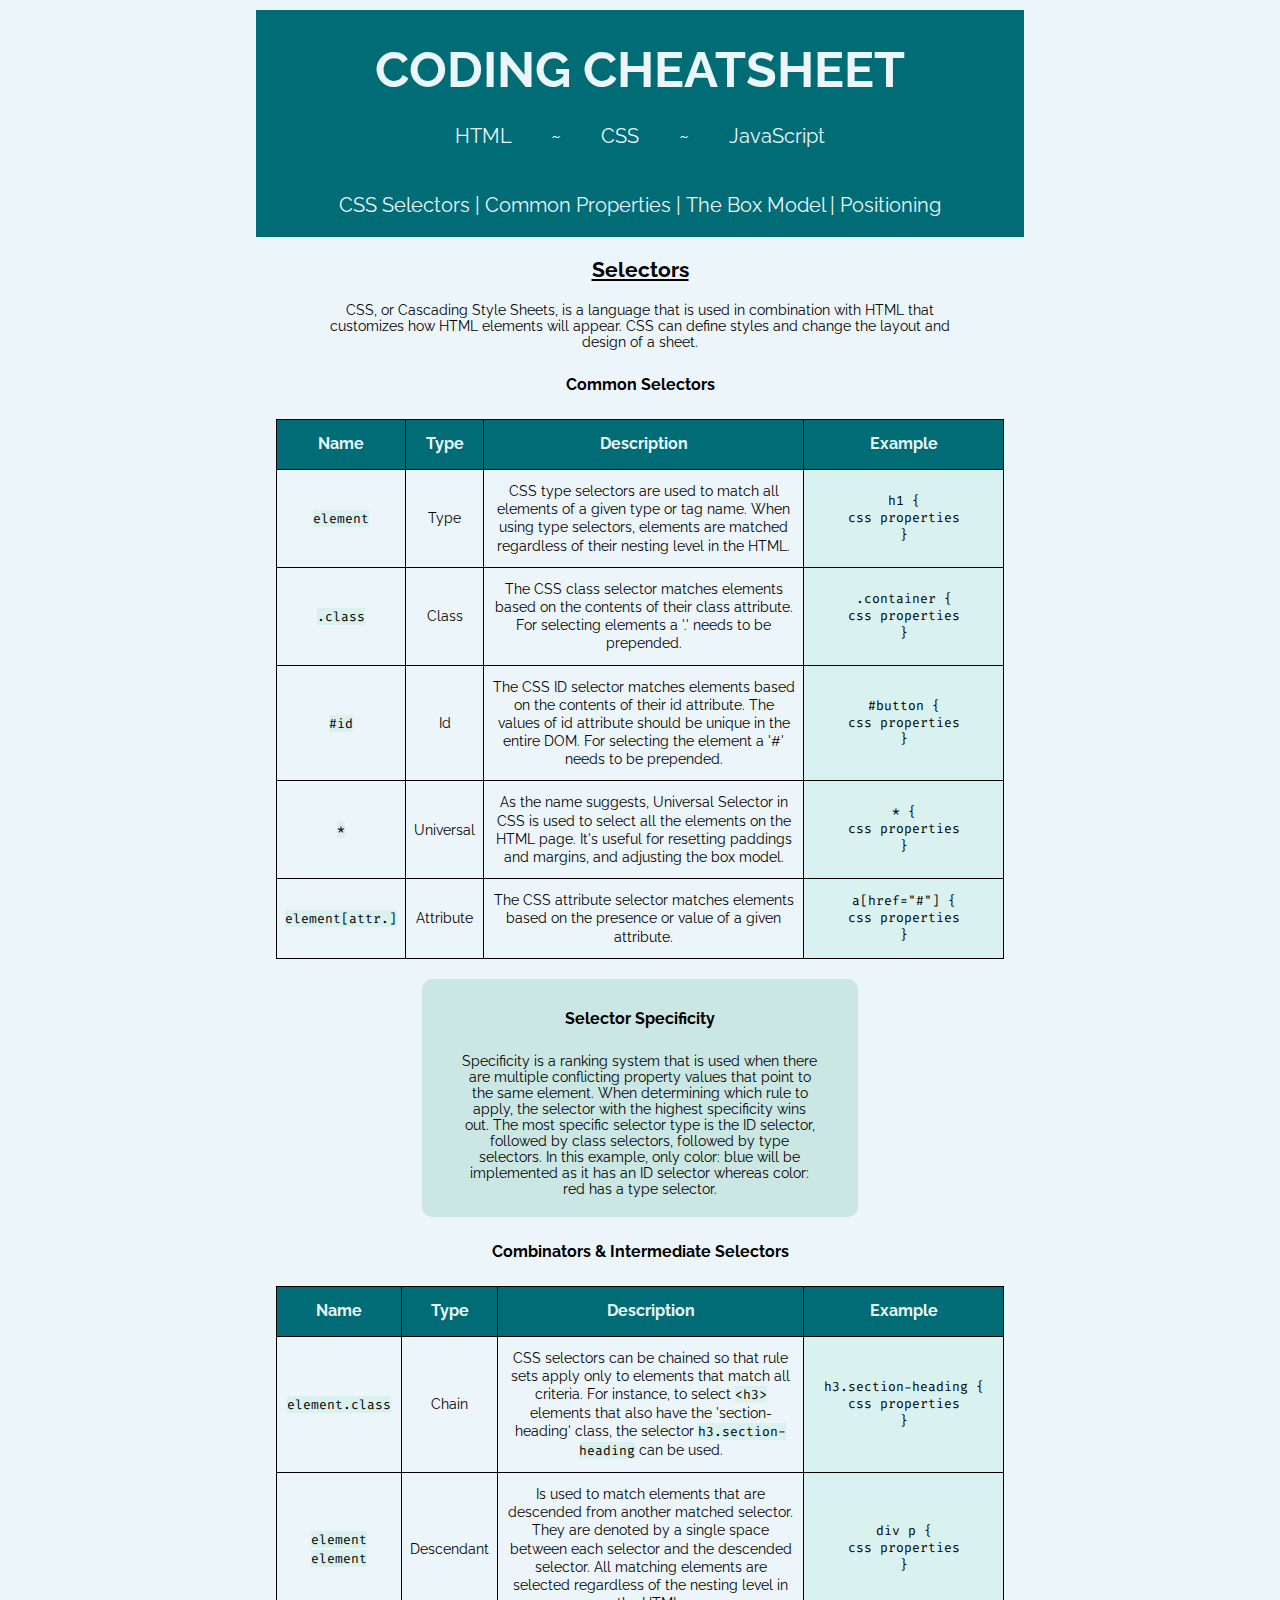
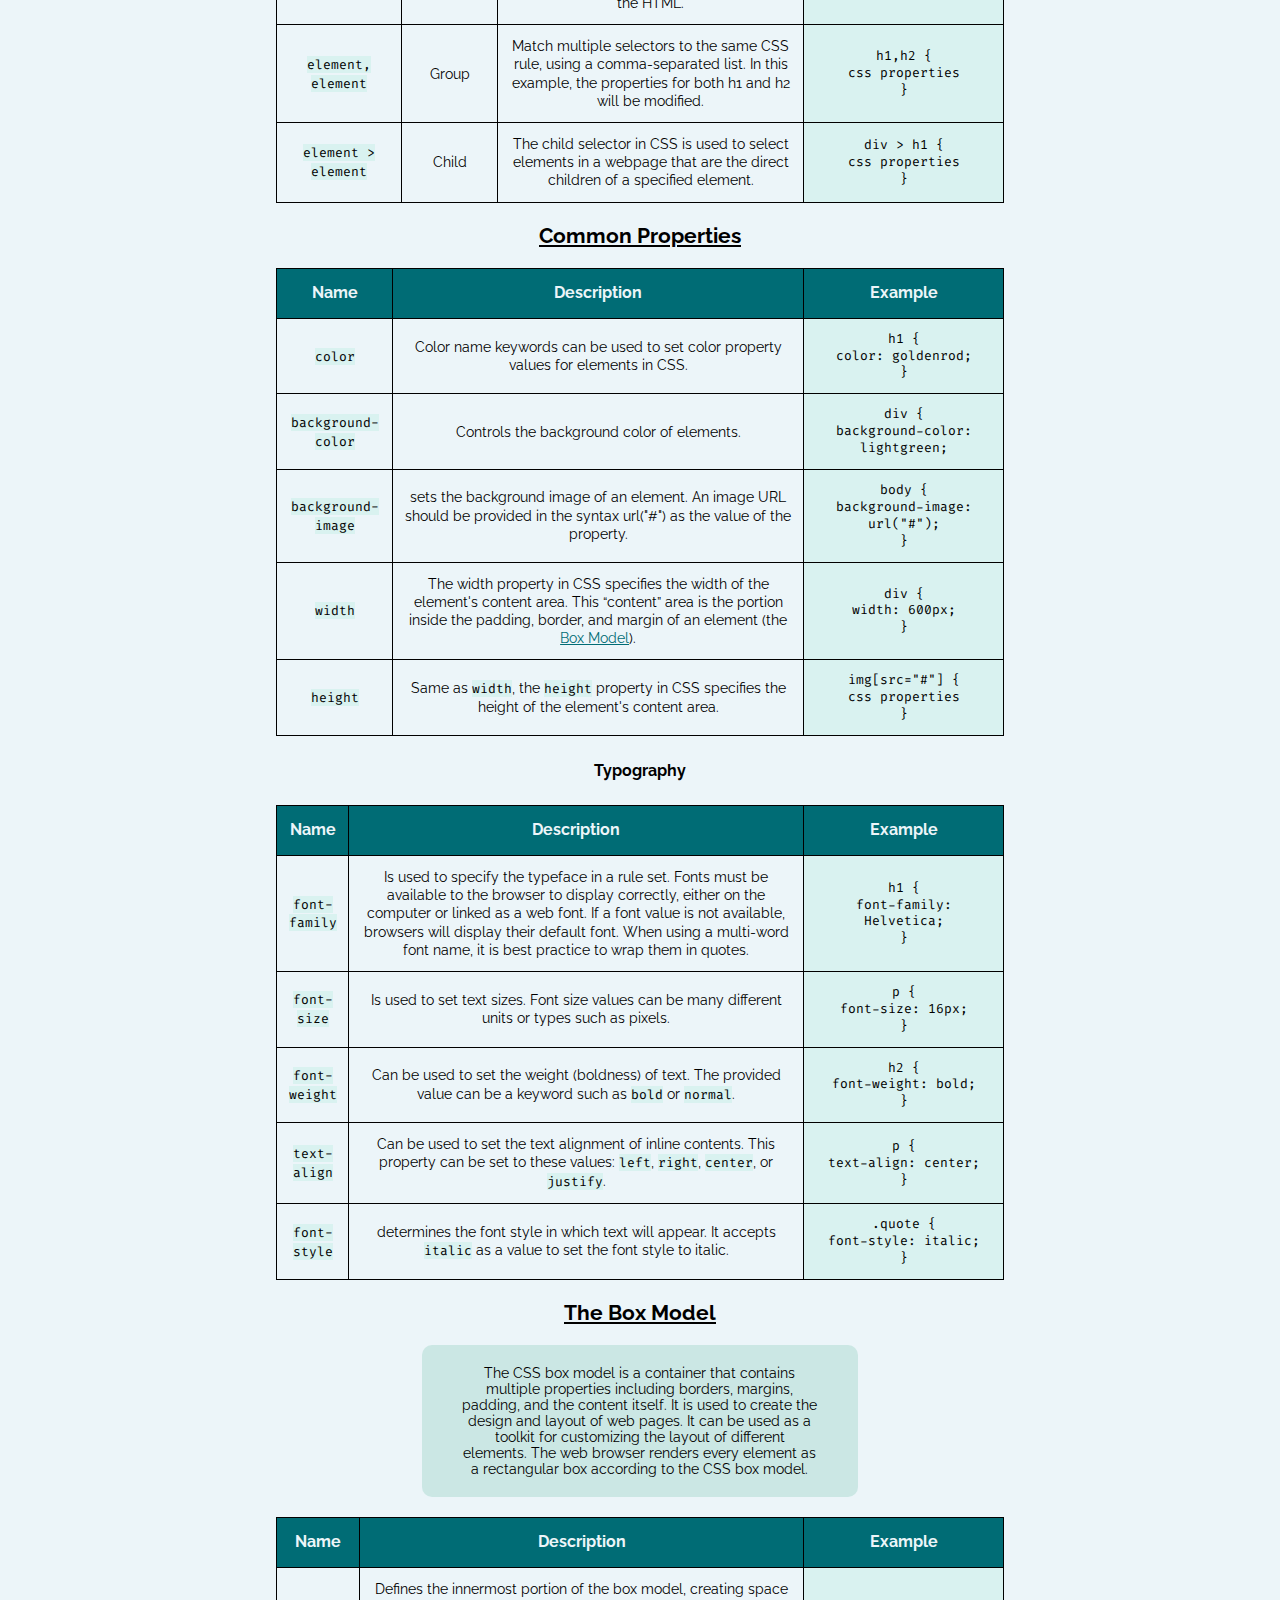
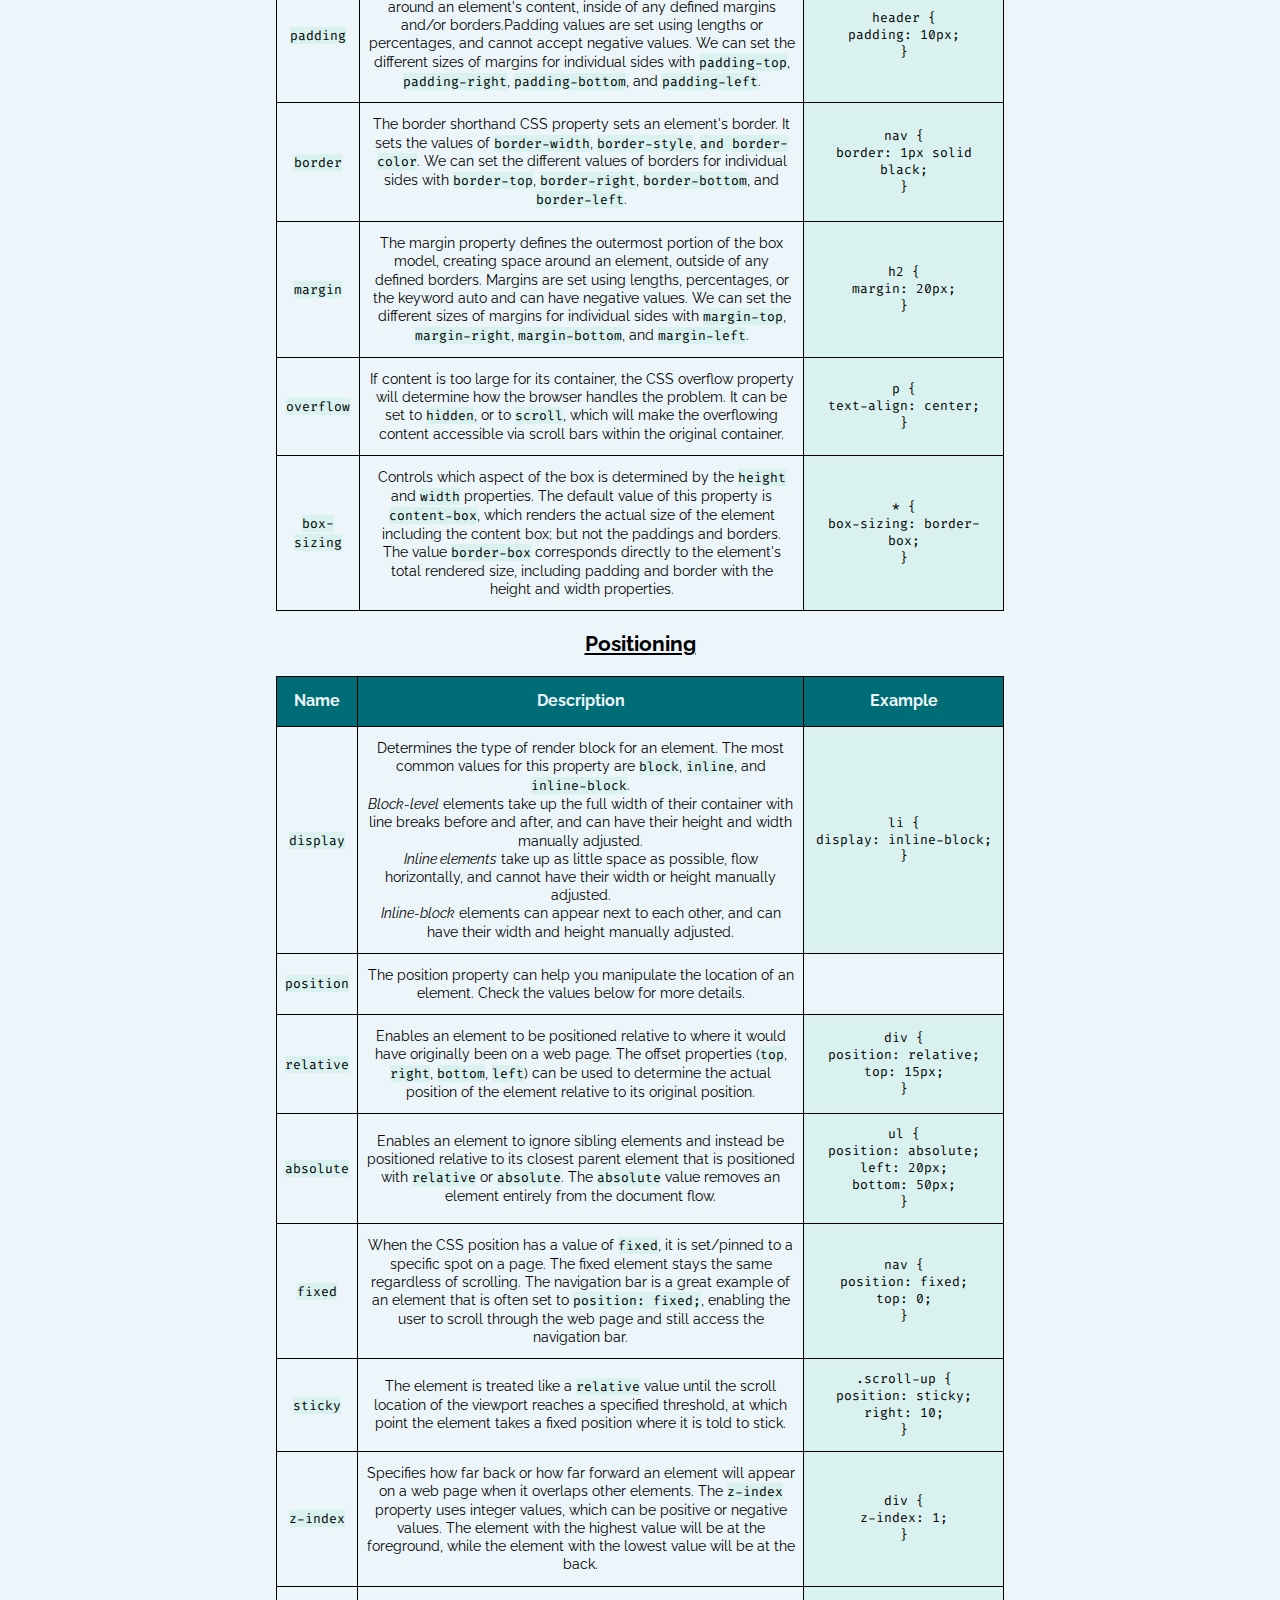
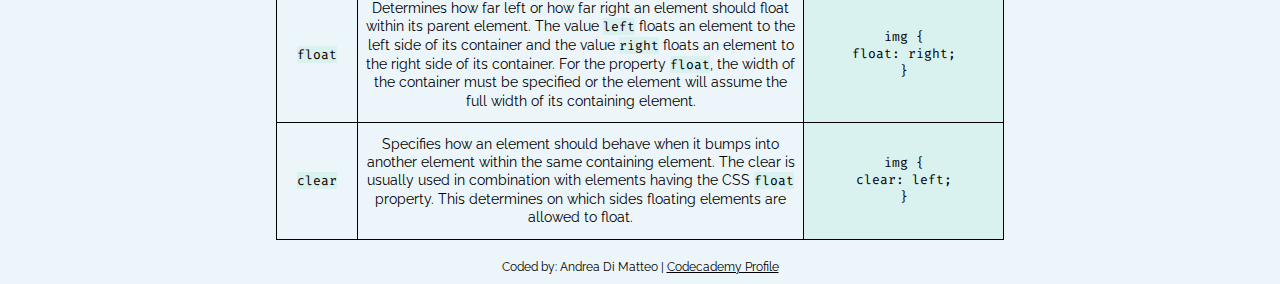
==== css.html @ 1c5f1e34 "Files uploaded" ====
<!DOCTYPE html>
<html lang="en">
<head>
    <title>CSS Cheatsheet</title>
    <link href="https://fonts.googleapis.com/css2?family=Raleway:wght@400;700&display=swap" rel="stylesheet">
    <link href="https://fonts.googleapis.com/css2?family=Fira+Code&display=swap" rel="stylesheet">
    <link rel="stylesheet" href="resources/css/css.css" type="text/css">
</head>
<body>
    <div class="container">
        <header>
            <h1>Coding Cheatsheet</h1>
            <nav>
                <ul class="nav">
                    <li><a href="index.html">HTML</a>
                        <p style="color: azure; display: inline-block;">~</p>
                    </li>
                    <li><a href="#">CSS</a>
                        <p style="color: azure; display: inline-block;">~</p>
                    </li>
                    <li><a href="#">JavaScript</a></li>
                </ul>
            </nav>
            <ul class="nav second">
                <li><a href="#css-selectors">CSS Selectors |</a></li>
                <li><a href="#common-properties">Common Properties |</a></li>
                <li><a href="#box-model">The Box Model |</a></li>
                <li><a href="#positioning">Positioning</a></li>
            </ul>
        </header>
        <main>

            <!-- CSS SELECTORS -->

            <h2 id="css-selectors">Selectors</h2>
            <p>CSS, or Cascading Style Sheets, is a language that is used in combination with HTML that customizes how HTML elements will appear. CSS can define styles and change the layout and design of a sheet.
            </p>
            <h3>Common Selectors</h3>
            <table>
                <thead>
                    <tr>
                        <th>Name</th>
                        <th>Type</th>
                        <th>Description</th>
                        <th>Example</th>
                    </tr>
                </thead>
                <tbody>
                    <tr>
                        <td><span class="tag">element</span></td>
                        <td>Type</td>
                        <td>CSS type selectors are used to match all elements of a given type or tag name. When using type selectors, elements are matched regardless of their nesting level in the HTML.</td>
                        <td class="tag">h1 {<br> css properties <br>}</td>
                    </tr>
                    <tr>
                        <td><span class="tag">.class</span></td>
                        <td>Class</td>
                        <td>The CSS class selector matches elements based on the contents of their class attribute. For selecting elements a '.' needs to be prepended.</td>
                        <td class="tag">.container {<br> css properties <br>}</td>
                    </tr>
                    <tr>
                        <td><span class="tag">#id</span></td>
                        <td>Id</td>
                        <td>The CSS ID selector matches elements based on the contents of their id attribute. The values of id attribute should be unique in the entire DOM. For selecting the element a '#' needs to be prepended.
                        </td>
                        <td class="tag">#button {<br> css properties <br>}</td>
                    </tr>
                    <tr>
                        <td><span class="tag">*</span></td>
                        <td>Universal</td>
                        <td>As the name suggests, Universal Selector in CSS is used to select all the elements on the HTML page. It's useful for resetting paddings and margins, and adjusting the box model.</td>
                        <td class="tag">* {<br> css properties <br>}</td>
                    </tr>
                    <tr>
                        <td><span class="tag">element[attr.]</span></td>
                        <td>Attribute</td>
                        <td>The CSS attribute selector matches elements based on the presence or value of a given attribute.</td>
                        <td class="tag">a[href="#"] {<br> css properties <br>}</td>
                    </tr>
                </tbody>
            </table>
            <div class="explanation">
                <h3>Selector Specificity</h3>
                <p>Specificity is a ranking system that is used when there are multiple conflicting property values that point to the same element. When determining which rule to apply, the selector with the highest specificity wins out. The most specific selector type is the ID selector, followed by class selectors, followed by type selectors. In this example, only color: blue will be implemented as it has an ID selector whereas color: red has a type selector.</p>
            </div>
            <h3>Combinators & Intermediate Selectors</h3>
            <table>
                <thead>
                    <tr>
                        <th>Name</th>
                        <th>Type</th>
                        <th>Description</th>
                        <th>Example</th>
                    </tr>
                </thead>
                <tbody>
                    <tr>
                        <td><span class="tag">element.class</span></td>
                        <td>Chain</td>
                        <td>CSS selectors can be chained so that rule sets apply only to elements that match all criteria. For instance, to select <span class="tag">&lt;h3&gt;</span> elements that also have the 'section-heading' class, the selector <span class="tag">h3.section-heading</span> can be used.</td>
                        <td class="tag">h3.section-heading {<br> css properties <br>}</td>
                    </tr>
                    <tr>
                        <td><span class="tag">element element</span></td>
                        <td>Descendant</td>
                        <td>Is used to match elements that are descended from another matched selector. They are denoted by a single space between each selector and the descended selector. All matching elements are selected regardless of the nesting level in the HTML.</td>
                        <td class="tag">div p {<br> css properties <br>}</td>
                    </tr>
                    <tr>
                        <td><span class="tag">element, <br>element</span></td>
                        <td>Group</td>
                        <td>Match multiple selectors to the same CSS rule, using a comma-separated list. In this example, the properties for both h1 and h2 will be modified.</td>
                        <td class="tag">h1,h2 {<br> css properties <br>}</td>
                    </tr>
                    <tr>
                        <td><span class="tag">element &gt; element</span></td>
                        <td>Child</td>
                        <td>The child selector in CSS is used to select elements in a webpage that are the direct children of a specified element.
                        </td>
                        <td class="tag">div &gt; h1 {<br> css properties <br>}</td>
                    </tr>
                </tbody>
            </table>

            <!-- COMMON PROPERTIES -->

            <h2 id="common-properties">Common Properties</h2>
            <table>
                <thead>
                    <tr>
                        <th>Name</th>
                        <th>Description</th>
                        <th>Example</th>
                    </tr>
                </thead>
                <tbody>
                    <tr>
                        <td><span class="tag">color</span></td>
                        <td>Color name keywords can be used to set color property values for elements in CSS.</td>
                        <td class="tag">h1 {<br> color: goldenrod;<br>}</td>
                    </tr>
                    <tr>
                        <td><span class="tag">background-color</span></td>
                        <td>Controls the background color of elements.</td>
                        <td class="tag">div {<br> background-color: lightgreen;<b}</td>
                    </tr>
                    <tr>
                        <td><span class="tag">background-image</span></td>
                        <td>sets the background image of an element. An image URL should be provided in the syntax url("#") as the value of the property.
                        </td>
                        <td class="tag">body {<br> background-image: url("#");<br>}</td>
                    </tr>
                    <tr>
                        <td><span class="tag">width</span></td>
                        <td>The width property in CSS specifies the width of the element's content area. This “content” area is the portion inside the padding, border, and margin of an element (the <a href="#box-model">Box Model</a>).</td>
                        <td class="tag">div {<br> width: 600px;<br>}</td>
                    </tr>
                    <tr>
                        <td><span class="tag">height</span></td>
                        <td>Same as <span class="tag">width</span>, the <span class="tag">height</span> property in CSS specifies the height of the element's content area.</td>
                        <td class="tag">img[src="#"] {<br> css properties <br>}</td>
                    </tr>
                </tbody>
            </table>
            <h3>Typography</h3>
            <table>
                <thead>
                    <tr>
                        <th>Name</th>
                        <th>Description</th>
                        <th>Example</th>
                    </tr>
                </thead>
                <tbody>
                    <tr>
                        <td><span class="tag">font-family</span></td>
                        <td>Is used to specify the typeface in a rule set. Fonts must be available to the browser to display correctly, either on the computer or linked as a web font. If a font value is not available, browsers will display their default font. When using a multi-word font name, it is best practice to wrap them in quotes.</td>
                        <td class="tag">h1 {<br> font-family: Helvetica; <br>}</td>
                    </tr>
                    <tr>
                        <td><span class="tag">font-size</span></td>
                        <td>Is used to set text sizes. Font size values can be many different units or types such as pixels.</td>
                        <td class="tag">p {<br> font-size: 16px; <br>}</td>
                    </tr>
                    <tr>
                        <td><span class="tag">font-weight</span></td>
                        <td>Can be used to set the weight (boldness) of text. The provided value can be a keyword such as <span class="tag">bold</span> or <span class="tag">normal</span>.
                        </td>
                        <td class="tag">h2 {<br> font-weight: bold; <br>}</td>
                    </tr>
                    <tr>
                        <td><span class="tag">text-align</span></td>
                        <td>Can be used to set the text alignment of inline contents. This property can be set to these values: <span class="tag">left</span>, <span class="tag">right</span>, <span class="tag">center</span>, or <span class="tag">justify</span>.</td>
                        <td class="tag">p {<br> text-align: center; <br>}</td>
                    </tr>
                    <tr>
                        <td><span class="tag">font-style</span></td>
                        <td>determines the font style in which text will appear. It accepts <span class="tag">italic</span> as a value to set the font style to italic.</td>
                        <td class="tag">.quote {<br> font-style: italic; <br>}</td>
                    </tr>
                </tbody>
            </table>

            <!-- THE BOX MODEL -->

            <h2 id="box-model">The Box Model</h2>
            <div class="explanation">
                <p>The CSS box model is a container that contains multiple properties including borders, margins, padding, and the content itself. It is used to create the design and layout of web pages. It can be used as a toolkit for customizing the layout of different elements. The web browser renders every element as a rectangular box according to the CSS box model.</p>
            </div>
            <table>
                <thead>
                    <tr>
                        <th>Name</th>
                        <th>Description</th>
                        <th>Example</th>
                    </tr>
                </thead>
                <tbody>
                    <tr>
                        <td><span class="tag">padding</span></td>
                        <td>Defines the innermost portion of the box model, creating space around an element's content, inside of any defined margins and/or borders.Padding values are set using lengths or percentages, and cannot accept negative values. We can set the different sizes of margins for individual sides with <span class="tag">padding-top</span>, <span class="tag">padding-right</span>, <span class="tag">padding-bottom</span>, and <span class="tag">padding-left</span>.</td>
                        <td class="tag">header {<br> padding: 10px; <br>}</td>
                    </tr>
                    <tr>
                        <td><span class="tag">border</span></td>
                        <td>The border shorthand CSS property sets an element's border. It sets the values of <span class="tag">border-width</span>, <span class="tag">border-style</span>, <span class="tag">and border-color</span>. We can set the different values of borders for individual sides with <span class="tag">border-top</span>, <span class="tag">border-right</span>, <span class="tag">border-bottom</span>, and <span class="tag">border-left</span>.</td>
                        <td class="tag">nav {<br> border: 1px solid black; <br>}</td>
                    </tr>
                    <tr>
                        <td><span class="tag">margin</span></td>
                        <td>The margin property defines the outermost portion of the box model, creating space around an element, outside of any defined borders. Margins are set using lengths, percentages, or the keyword auto and can have negative values. We can set the different sizes of margins for individual sides with <span class="tag">margin-top</span>, <span class="tag">margin-right</span>, <span class="tag">margin-bottom</span>, and <span class="tag">margin-left</span>.
                        </td>
                        <td class="tag">h2 {<br> margin: 20px; <br>}</td>
                    </tr>
                    <tr>
                        <td><span class="tag">overflow</span></td>
                        <td>If content is too large for its container, the CSS overflow property will determine how the browser handles the problem. It can be set to <span class="tag">hidden</span>, or to <span class="tag">scroll</span>, which will make the overflowing content accessible via scroll bars within the original container.</td>
                        <td class="tag">p {<br> text-align: center; <br>}</td>
                    </tr>
                    <tr>
                        <td><span class="tag">box-sizing</span></td>
                        <td>Controls which aspect of the box is determined by the <span class="tag">height</span> and <span class="tag">width</span> properties. The default value of this property is <span class="tag">content-box</span>, which renders the actual size of the element including the content box; but not the paddings and borders. The value <span class="tag">border-box</span> corresponds directly to the element's total rendered size, including padding and border with the height and width properties.</td>
                        <td class="tag">* {<br> box-sizing: border-box; <br>}</td>
                    </tr>
                </tbody>
            </table>

            <!-- POSITIONING -->

            <h2 id="positioning">Positioning</h2>
            <table>
                <thead>
                    <tr>
                        <th>Name</th>
                        <th>Description</th>
                        <th>Example</th>
                    </tr>
                </thead>
                <tbody>
                    <tr>
                        <td><span class="tag">display</span></td>
                        <td>Determines the type of render block for an element. The most common values for this property are <span class="tag">block</span>, <span class="tag">inline</span>, and <span class="tag">inline-block</span>.
                            <br>
                            <em>Block-level</em> elements take up the full width of their container with line breaks before and after, and can have their height and width manually adjusted.
                            <br>
                            <em>Inline elements</em> take up as little space as possible, flow horizontally, and cannot have their width or height manually adjusted.
                            <br>
                            <em>Inline-block</em> elements can appear next to each other, and can have their width and height manually adjusted.</td>
                        <td class="tag">li {<br> display: inline-block; <br>}</td>
                    </tr>
                    <tr>
                        <td><span class="tag">position</span></td>
                        <td>The position property can help you manipulate the location of an element. Check the values below for more details.</td>
                        <td></td>
                    </tr>
                    <tr>
                        <td><span class="tag">relative</span></td>
                        <td>Enables an element to be positioned relative to where it would have originally been on a web page. The offset properties (<span class="tag">top</span>, <span class="tag">right</span>, <span class="tag">bottom</span>, <span class="tag">left</span>) can be used to determine the actual position of the element relative to its original position.
                        </td>
                        <td class="tag">div {<br> position: relative;<br>top: 15px; <br>}</td>
                    </tr>
                    <tr>
                        <td><span class="tag">absolute</span></td>
                        <td>Enables an element to ignore sibling elements and instead be positioned relative to its closest parent element that is positioned with <span class="tag">relative</span> or <span class="tag">absolute</span>. The <span class="tag">absolute</span> value removes an element entirely from the document flow. </td>
                        <td class="tag">ul {<br> position: absolute;<br>left: 20px;<br>bottom: 50px; <br>}</td>
                    </tr>
                    <tr>
                        <td><span class="tag">fixed</span></td>
                        <td>When the CSS position has a value of <span class="tag">fixed</span>, it is set/pinned to a specific spot on a page. The fixed element stays the same regardless of scrolling. The navigation bar is a great example of an element that is often set to <span class="tag">position: fixed;</span>, enabling the user to scroll through the web page and still access the navigation bar.</td>
                        <td class="tag">nav {<br> position: fixed;<br>top: 0;<br>}</td>
                    </tr>
                    <tr>
                        <td><span class="tag">sticky</span></td>
                        <td>The element is treated like a <span class="tag">relative</span> value until the scroll location of the viewport reaches a specified threshold, at which point the element takes a fixed position where it is told to stick.</td>
                        <td class="tag">.scroll-up {<br> position: sticky;<br>right: 10;<br>}</td>
                    </tr>
                    <tr>
                        <td><span class="tag">z-index</span></td>
                        <td>Specifies how far back or how far forward an element will appear on a web page when it overlaps other elements. The <span class="tag">z-index</span> property uses integer values, which can be positive or negative values. The element with the highest value will be at the foreground, while the element with the lowest value will be at the back.</td>
                        <td class="tag">div {<br> z-index: 1;<br>}</td>
                    </tr>
                    <tr>
                        <td><span class="tag">float</span></td>
                        <td>Determines how far left or how far right an element should float within its parent element. The value <span class="tag">left</span> floats an element to the left side of its container and the value <span class="tag">right</span> floats an element to the right side of its container. For the property <span class="tag">float</span>, the width of the container must be specified or the element will assume the full width of its containing element.
                        </td>
                        <td class="tag">img {<br> float: right;<br>}</td>
                    </tr>
                    <tr>
                        <td><span class="tag">clear</span></td>
                        <td>Specifies how an element should behave when it bumps into another element within the same containing element. The clear is usually used in combination with elements having the CSS <span class="tag">float</span> property. This determines on which sides floating elements are allowed to float.
                        </td>
                        <td class="tag">img {<br> clear: left;<br>}</td>
                    </tr>
                </tbody>
            </table>
        </main>
        <footer>
            <div>
                <ul class="contact">
                    <li>Coded by: Andrea Di Matteo |</li>
                    <li><a href="https://www.codecademy.com/profiles/Shivian_">Codecademy Profile</a></li>
                </ul>
            </div>
        </footer>
    </div>
</body>
</html>
---- resources/css/css.css ----
* {
    margin: 0;
    padding: 0;
    box-sizing: border-box;
  }
  
  body {
    background-color: hsl(195, 50%, 95%);
    font-family: 'Raleway', sans-serif;
    text-align: center;
    font-size: 14px;
  }
  
  .container {
    margin: 10px auto;
    width: 60%;
    min-width: 380px;
  }
  
  header {
    background-color: hsl(185, 100%, 23%);
  }
  
  h1 {
    font-size: 50px;
    text-align: center;
    text-transform: uppercase;
    padding: 30px;
    padding-bottom: 10px;
    color: hsl(195, 50%, 95%);
  }
  
  ul {
    list-style-type: none;
    text-align: center;
    font-size: 20px;
    padding-bottom: 20px;
  }
  
  li {
    display: inline;
  }

  a {
    color: hsl(185, 100%, 23%);
  }
  
  .nav a {
    text-decoration: none;
    color: hsl(195, 50%, 95%);
  }
  
  .second {
    margin: 10px;
  }
  
  .second a{
    color: hsl(195, 50%, 95%);
  }
  
  a:hover {
    color: black;
    opacity: 75%;
    text-decoration: none;
  }
  
  main {
    padding: 20px;
    padding-top: 0px;
  }
  
  h2 {
    text-decoration: underline;
    margin: 20px;
  }
  
  h3 {
    margin: 25px;
  }
  
  p {
    margin: 15px;
    padding: 0px 20px;
  }
  
  table {
    border-collapse: collapse;
    width: 100%;
    line-height: 1.3;
  }
  
  th {
    height: 50px;
    font-size: 16px;
    text-align: center;
    background-color: hsl(185, 100%, 23%);
    color: hsl(195, 50%, 95%);
  }
  
  td, th {
    border: 1px solid black;
    padding: 8px;
    padding-top: 12px;
    padding-bottom: 12px;
  }
  
td[class="tag"] {
    width: 200px;
}

  .tag {
    font-family: 'Fira Code', monospace;
    font-size: 13px;
    background-color: hsl(174, 50%, 90%);
  }
  
  tr:hover {
    background-color: hsl(174, 36%, 85%);
  }

  .explanation {
    width: 60%;
    min-width: 380px;
    margin: 20px auto;
    padding: 5px;
    background-color: hsl(174, 36%, 85%);
    border-radius: 10px;
    text-align: center;
  }
  
  .contact{
    font-size: 12px;
    padding-bottom: 0;
  }
  
  .contact a {
    color: black;
  }
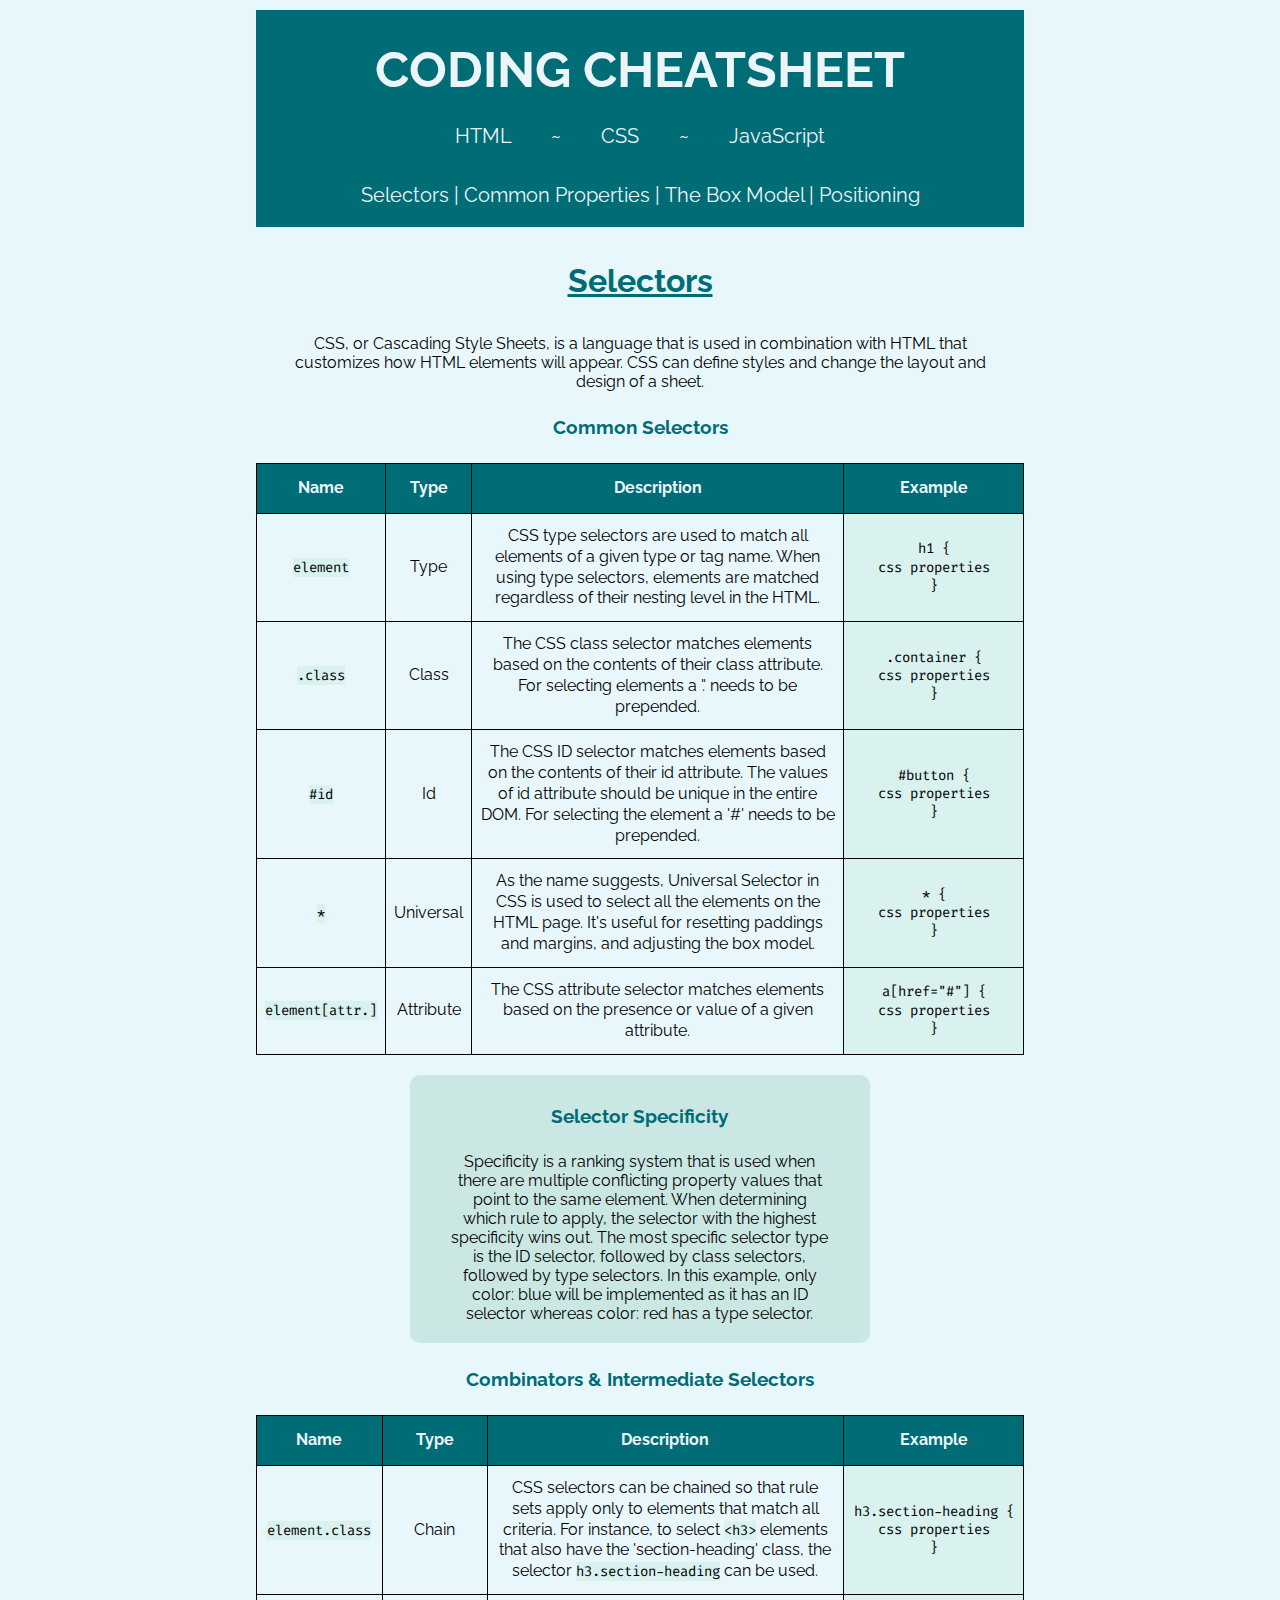
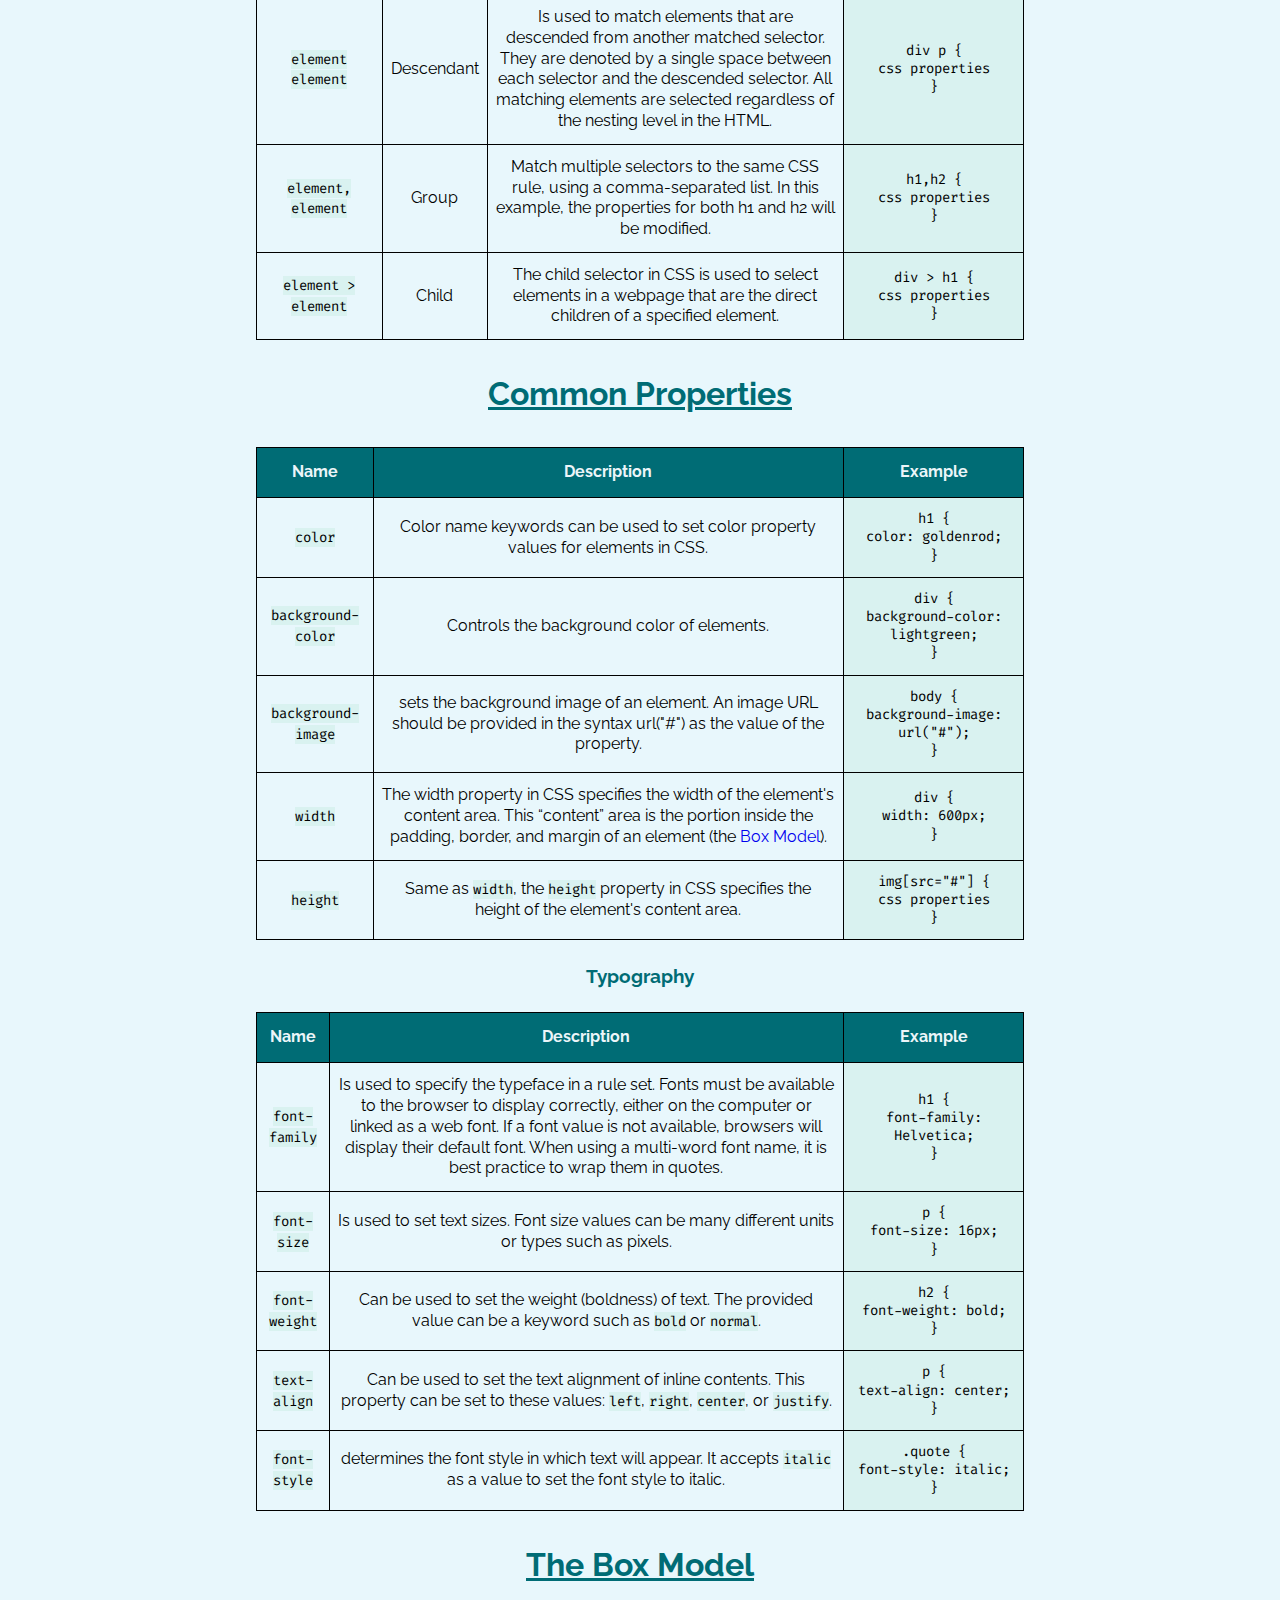
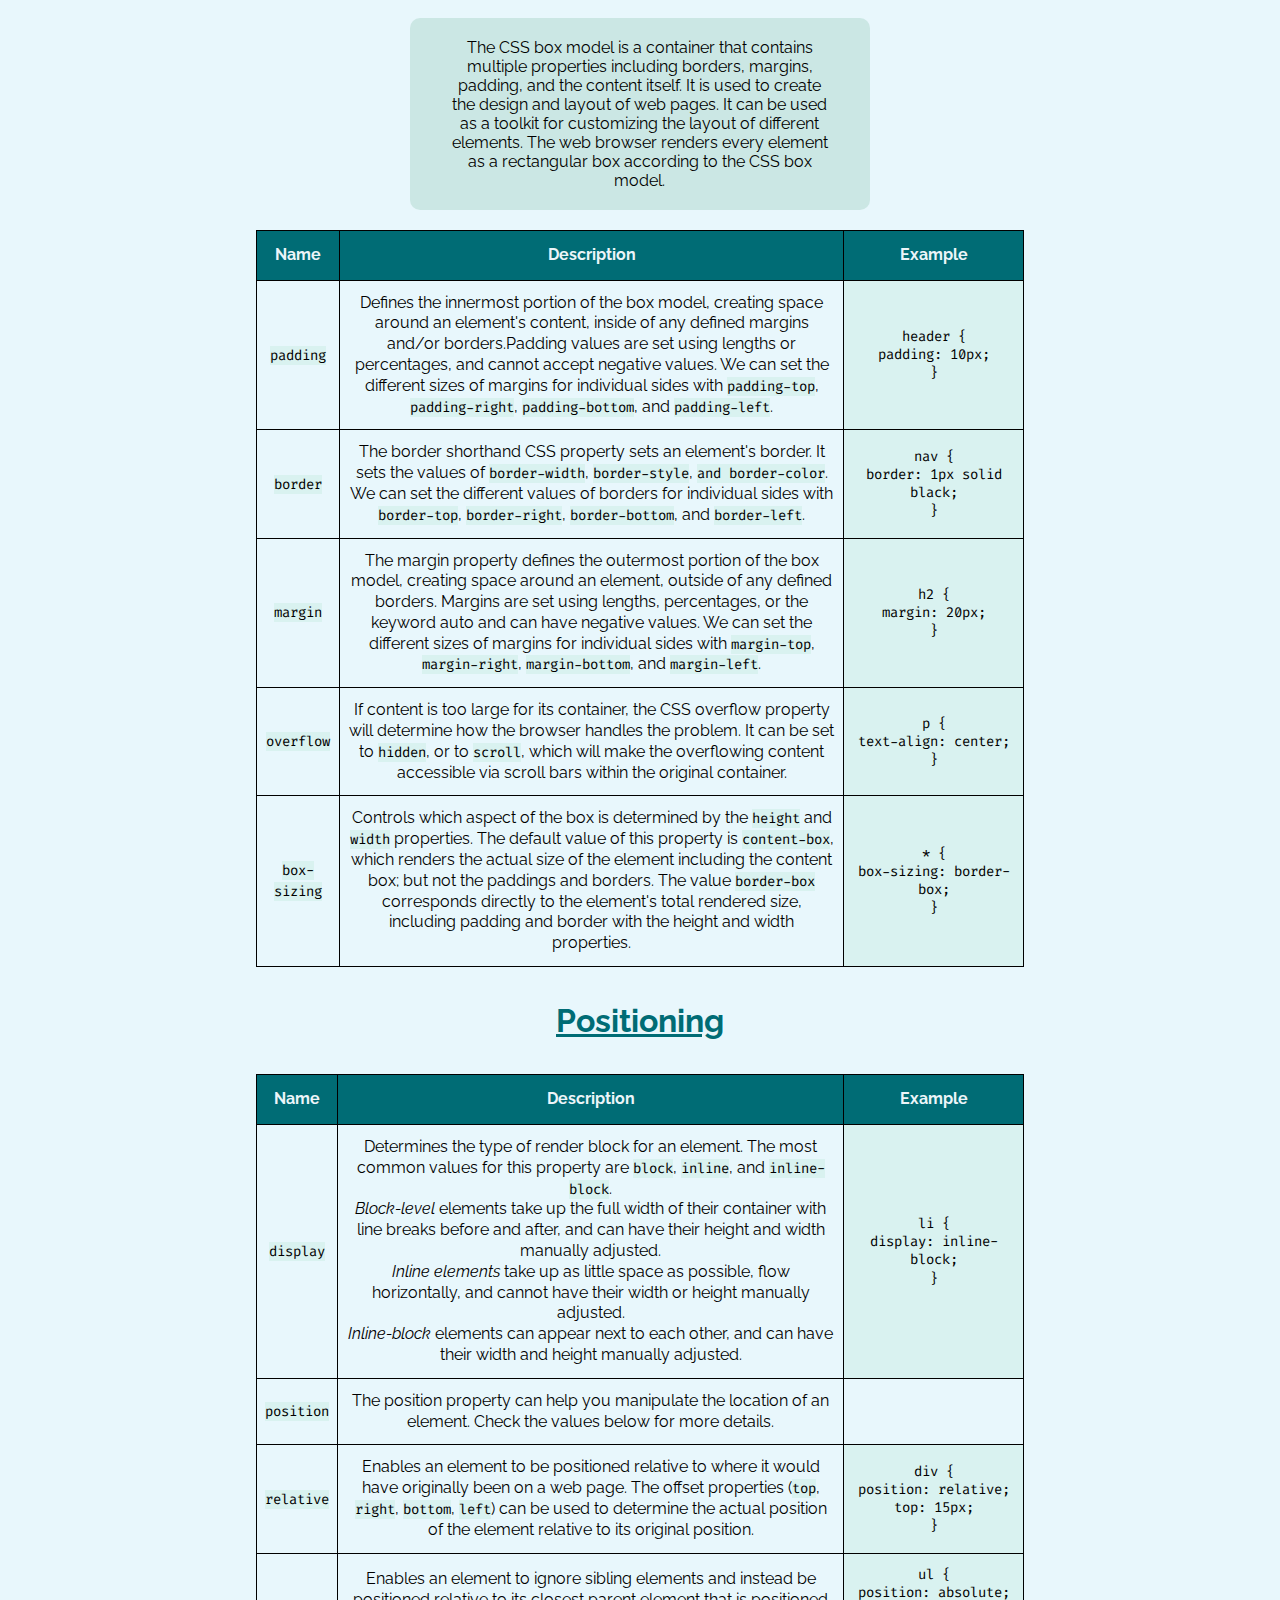
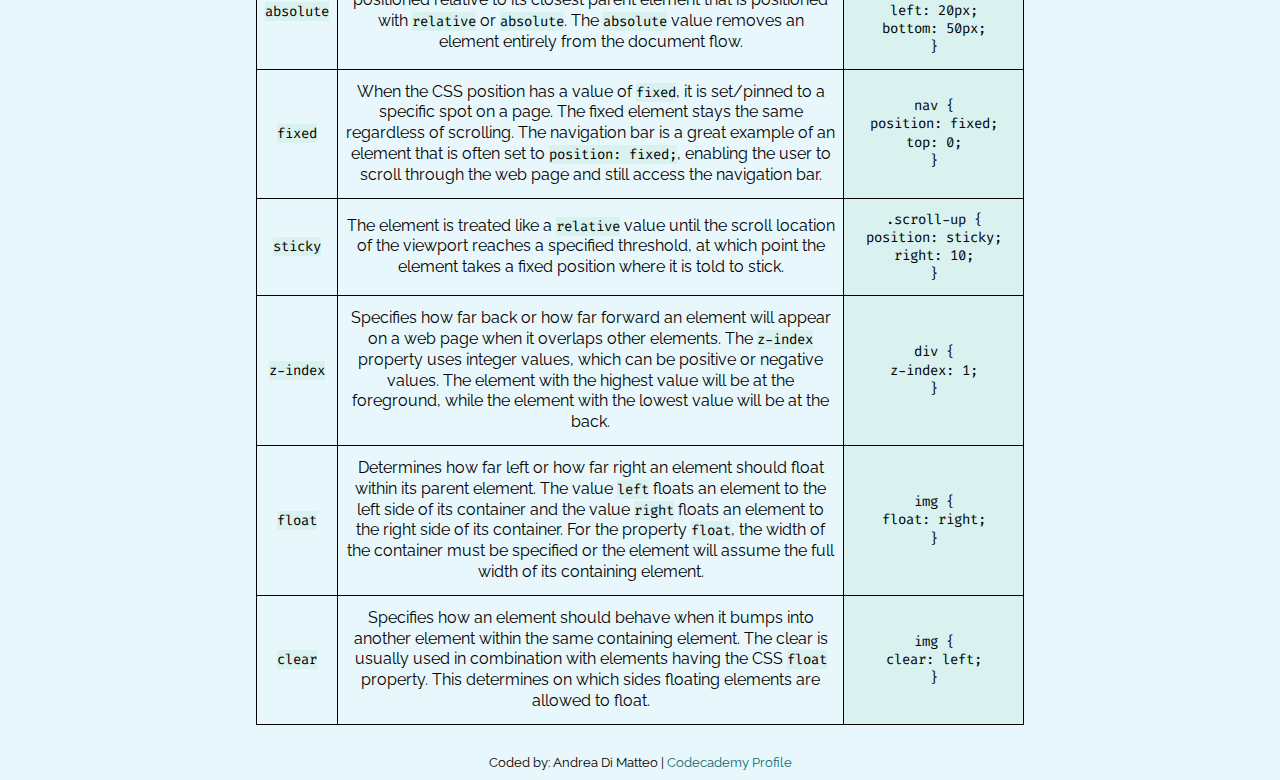
==== commit 690a9156: "Minor adjustments" ====
--- a/css.html
+++ b/css.html
@@ -10,24 +10,24 @@
     <div class="container">
         <header>
             <h1>Coding Cheatsheet</h1>
-            <nav>
-                <ul class="nav">
-                    <li><a href="index.html">HTML</a>
-                        <p style="color: azure; display: inline-block;">~</p>
-                    </li>
-                    <li><a href="#">CSS</a>
-                        <p style="color: azure; display: inline-block;">~</p>
-                    </li>
-                    <li><a href="#">JavaScript</a></li>
-                </ul>
-            </nav>
-            <ul class="nav second">
-                <li><a href="#css-selectors">CSS Selectors |</a></li>
+            <ul class="links">
+                <li><a href="index.html">HTML</a>
+                    <p style="color: azure; display: inline-block;">~</p>
+                </li>
+                <li><a href="css.html">CSS</a>
+                    <p style="color: azure; display: inline-block;">~</p>
+                </li>
+                <li><a href="#">JavaScript</a></li>
+            </ul>
+        </header>
+        <nav>
+            <ul>
+                <li><a href="#css-selectors">Selectors |</a></li>
                 <li><a href="#common-properties">Common Properties |</a></li>
                 <li><a href="#box-model">The Box Model |</a></li>
                 <li><a href="#positioning">Positioning</a></li>
             </ul>
-        </header>
+        </nav>
         <main>
 
             <!-- CSS SELECTORS -->
@@ -142,7 +142,7 @@
                     <tr>
                         <td><span class="tag">background-color</span></td>
                         <td>Controls the background color of elements.</td>
-                        <td class="tag">div {<br> background-color: lightgreen;<b}</td>
+                        <td class="tag">div {<br> background-color: lightgreen;<br>}</td>
                     </tr>
                     <tr>
                         <td><span class="tag">background-image</span></td>
@@ -271,7 +271,7 @@
                     <tr>
                         <td><span class="tag">position</span></td>
                         <td>The position property can help you manipulate the location of an element. Check the values below for more details.</td>
-                        <td></td>
+                        <td style="border-bottom: 1px dashed;"></td>
                     </tr>
                     <tr>
                         <td><span class="tag">relative</span></td>
@@ -282,7 +282,7 @@
                     <tr>
                         <td><span class="tag">absolute</span></td>
                         <td>Enables an element to ignore sibling elements and instead be positioned relative to its closest parent element that is positioned with <span class="tag">relative</span> or <span class="tag">absolute</span>. The <span class="tag">absolute</span> value removes an element entirely from the document flow. </td>
-                        <td class="tag">ul {<br> position: absolute;<br>left: 20px;<br>bottom: 50px; <br>}</td>
+                        <td class="tag position">ul {<br> position: absolute;<br>left: 20px;<br>bottom: 50px; <br>}</td>
                     </tr>
                     <tr>
                         <td><span class="tag">fixed</span></td>
--- a/resources/css/css.css
+++ b/resources/css/css.css
@@ -1,139 +1,141 @@
 * {
-    margin: 0;
-    padding: 0;
-    box-sizing: border-box;
-  }
-  
-  body {
-    background-color: hsl(195, 50%, 95%);
-    font-family: 'Raleway', sans-serif;
-    text-align: center;
-    font-size: 14px;
-  }
-  
-  .container {
-    margin: 10px auto;
-    width: 60%;
-    min-width: 380px;
-  }
-  
-  header {
-    background-color: hsl(185, 100%, 23%);
-  }
-  
-  h1 {
-    font-size: 50px;
-    text-align: center;
-    text-transform: uppercase;
-    padding: 30px;
-    padding-bottom: 10px;
-    color: hsl(195, 50%, 95%);
-  }
-  
-  ul {
-    list-style-type: none;
-    text-align: center;
-    font-size: 20px;
-    padding-bottom: 20px;
-  }
-  
-  li {
-    display: inline;
-  }
-
-  a {
-    color: hsl(185, 100%, 23%);
-  }
-  
-  .nav a {
-    text-decoration: none;
-    color: hsl(195, 50%, 95%);
-  }
-  
-  .second {
-    margin: 10px;
-  }
-  
-  .second a{
-    color: hsl(195, 50%, 95%);
-  }
-  
-  a:hover {
-    color: black;
-    opacity: 75%;
-    text-decoration: none;
-  }
-  
-  main {
-    padding: 20px;
-    padding-top: 0px;
-  }
-  
-  h2 {
-    text-decoration: underline;
-    margin: 20px;
-  }
-  
-  h3 {
-    margin: 25px;
-  }
-  
-  p {
-    margin: 15px;
-    padding: 0px 20px;
-  }
-  
-  table {
-    border-collapse: collapse;
-    width: 100%;
-    line-height: 1.3;
-  }
-  
-  th {
-    height: 50px;
-    font-size: 16px;
-    text-align: center;
-    background-color: hsl(185, 100%, 23%);
-    color: hsl(195, 50%, 95%);
-  }
-  
-  td, th {
-    border: 1px solid black;
-    padding: 8px;
-    padding-top: 12px;
-    padding-bottom: 12px;
-  }
-  
-td[class="tag"] {
-    width: 200px;
+  margin: 0;
+  padding: 0;
+  box-sizing: border-box;
 }
 
-  .tag {
-    font-family: 'Fira Code', monospace;
-    font-size: 13px;
-    background-color: hsl(174, 50%, 90%);
-  }
-  
-  tr:hover {
-    background-color: hsl(174, 36%, 85%);
-  }
+body {
+  background-color: hsl(195, 80%, 95%);
+  font-family: "Raleway", sans-serif;
+  text-align: center;
+  font-size: 16px;
+}
 
-  .explanation {
-    width: 60%;
-    min-width: 380px;
-    margin: 20px auto;
-    padding: 5px;
-    background-color: hsl(174, 36%, 85%);
-    border-radius: 10px;
-    text-align: center;
-  }
-  
-  .contact{
-    font-size: 12px;
-    padding-bottom: 0;
-  }
-  
-  .contact a {
-    color: black;
-  }
-  +.container {
+  margin: 10px auto;
+  width: 60%;
+  min-width: 380px;
+}
+
+header {
+  background-color: hsl(185, 100%, 23%);
+}
+
+h1 {
+  font-size: 50px;
+  text-align: center;
+  text-transform: uppercase;
+  padding: 30px;
+  padding-bottom: 10px;
+  color: hsl(195, 50%, 95%);
+}
+
+ul {
+  list-style-type: none;
+  text-align: center;
+  font-size: 20px;
+}
+
+li {
+  display: inline;
+}
+
+a {
+  text-decoration: none;
+}
+
+.links a {
+  color: hsl(195, 50%, 95%);
+}
+
+nav {
+  background-color: hsl(185, 100%, 23%);
+  padding: 20px;
+  position: sticky;
+  top: 10px;
+}
+
+nav a {
+  color: hsl(195, 50%, 95%);
+}
+
+a:hover {
+  color: hsl(174, 36%, 85%);
+  opacity: 75%;
+  text-decoration: none;
+}
+
+h2 {
+  margin: 35px 0;
+  color: hsl(185, 100%, 23%);
+  font-size: 32px;
+  text-decoration: underline;
+}
+
+h3 {
+  margin: 25px;
+  color: hsl(185, 100%, 23%);
+}
+
+p {
+  margin: 15px;
+  padding: 0px 20px;
+}
+
+table {
+  border-collapse: collapse;
+  width: 100%;
+  line-height: 1.3;
+}
+
+th {
+  height: 50px;
+  font-size: 16px;
+  text-align: center;
+  background-color: hsl(185, 100%, 23%);
+  color: hsl(195, 50%, 95%);
+}
+
+td,
+th {
+  border: 1px solid black;
+  padding: 8px;
+  padding-top: 12px;
+  padding-bottom: 12px;
+}
+
+td[class="tag"] {
+  width: 180px;
+}
+
+.tag {
+  font-family: "Fira Code", monospace;
+  font-size: 14px;
+  background-color: hsl(174, 50%, 90%);
+}
+
+tr:hover {
+  background-color: hsl(174, 36%, 85%);
+}
+
+.explanation {
+  width: 60%;
+  min-width: 380px;
+  margin: 20px auto;
+  padding: 5px;
+  background-color: hsl(174, 36%, 85%);
+  border-radius: 10px;
+  text-align: center;
+}
+
+footer {
+  margin-top: 30px;
+}
+
+.contact {
+  font-size: 13px;
+}
+
+.contact a {
+  color: hsl(185, 100%, 23%);
+}
